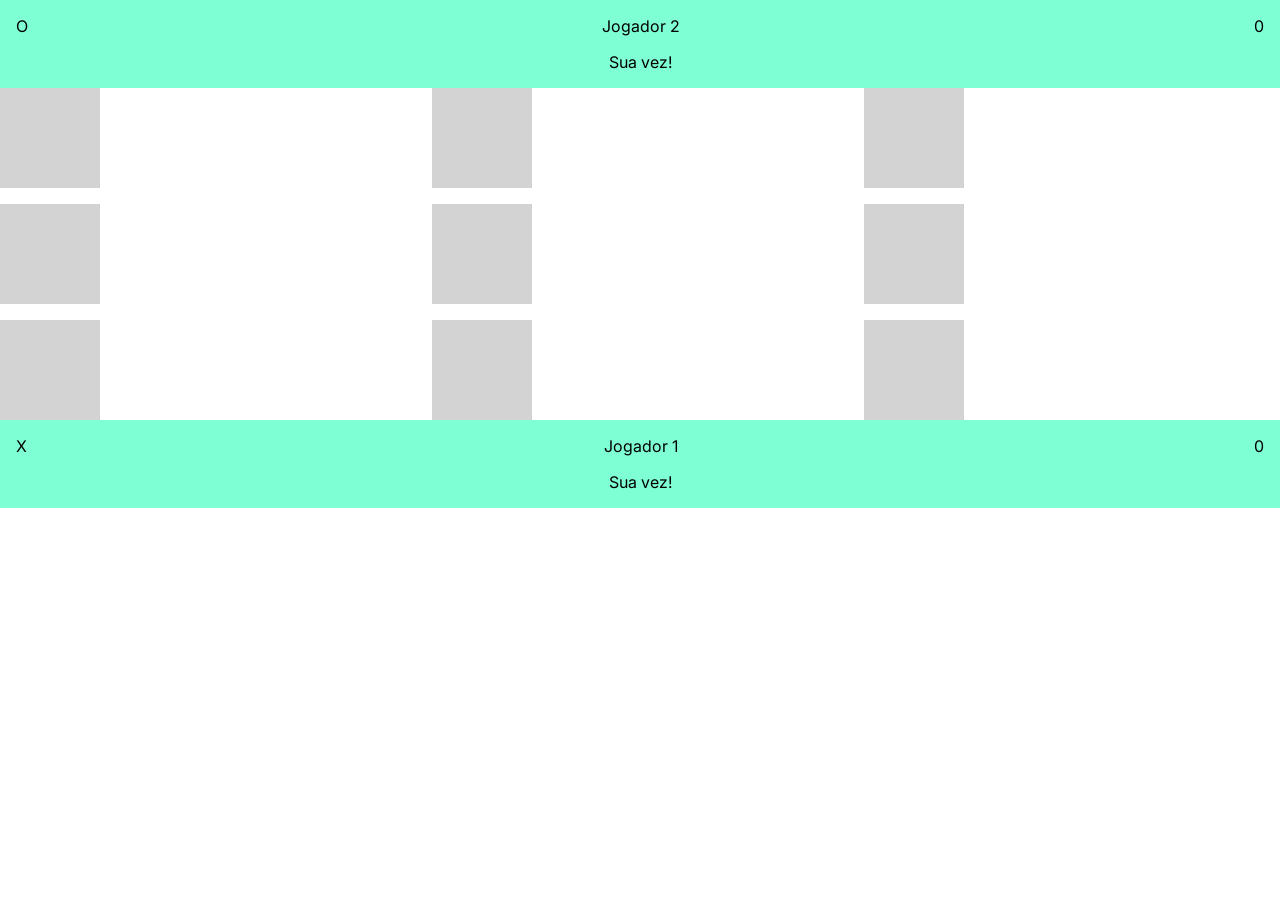
==== matches/two-players.html @ f22d514f "feat(match): adiciona prototipo da pagina da partida" ====
<!DOCTYPE html>
<html lang="pt-BR">
<head>
    <meta charset="UTF-8">
    <meta name="viewport" content="width=device-width, initial-scale=1.0">
    <title>Partida</title>
    <link rel="stylesheet" href="../styles/style.css">
    <link rel="stylesheet" href="../styles/two-match.css">
</head>
<body>
    <main>
        <section class="partida-dados-jogadores">
            <section class="partida-dados-pts">
                <div class="partida-dados-pts-simbolo">O</div>
                <div class="partida-dados-pts-jogador"><span id="dados-j2-nome">Jogador 2</span></div>
                <div class="partida-dados-pts-pontuacao"><span id="dados-j2-pts">0</span></div>
            </section>
            <section class="partida-vez">
                <p id="dados-j2-vez">Sua vez!</p>
            </section>
        </section>
        <section class="partida">
            <div id="a1" class="partida-area"></div>
            <div id="a2" class="partida-area"></div>
            <div id="a3" class="partida-area"></div>
            <div id="a4" class="partida-area"></div>
            <div id="a5" class="partida-area"></div>
            <div id="a6" class="partida-area"></div>
            <div id="a7" class="partida-area"></div>
            <div id="a8" class="partida-area"></div>
            <div id="a9" class="partida-area"></div>
        </section>
        <section class="partida-dados-jogadores">
            <section class="partida-dados-pts">
                <div class="partida-dados-pts-simbolo">X</div>
                <div class="partida-dados-pts-jogador"><span id="dados-j1-nome">Jogador 1</span></div>
                <div class="partida-dados-pts-pontuacao"><span id="dados-j1-pts">0</span></div>
            </section>
            <section class="partida-vez">
                <p id="dados-j1-vez">Sua vez!</p>
            </section>
        </section>
    </main>

    <script src="../scripts/match.js"></script>
</body>
</html>
---- styles/style.css ----
@import url('https://fonts.googleapis.com/css2?family=Inter:ital,opsz,wght@0,14..32,100..900;1,14..32,100..900&family=Peralta&display=swap');

* {
    padding: 0;
    margin: 0;
    box-sizing: border-box;
    font-family: 'Inter', Arial, Helvetica, sans-serif;
}

:root {

}

body {
    width: 100%;
    height: 100dvh;
}

main {
    display: flex;
    flex-flow: column;
    padding: 1em;
    gap: 1em;
}

.icone-jogo {
    display: grid;
    width: 100%;
    max-width: 400px;
    height: auto;
    aspect-ratio: 1/1;
}

.icone-jogo-linhas {
    grid-area: 1/1;
    display: flex;
    flex-flow: column;
    justify-content: space-evenly;
}

.icone-jogo-linhas > div {
    background-color: black;
    border-radius: 8px;
    width: 100%;
    height: 15px;
}

.icone-jogo-linhas:nth-child(2) {
    transform: rotate(90deg);
}

/* Menu */

.menu {
    display: grid;
    grid-template: auto auto auto / 1fr 1fr;
    gap: 1em;
    max-width: 400px;
}

.menu-opcao {
    display: flex;
    flex-flow: column;
    width: 100%;
    padding: 1em;
    background-color: bisque;
    border-radius: 16px;
}

a.botao {
    text-decoration: none;
    text-align: center;
}

button.botao {
    border: none;
    cursor: pointer;
}

a.botao:hover, button.botao:hover {
    background-color: rgb(223, 87, 87);
}

.menu-opcao:nth-child(1) {
    grid-area: 1 / 1 / span 1 / span 1;
}

.menu-opcao:nth-child(2) {
    grid-area: 1 / 2 / span 1 / -1;
}

.menu-opcao:nth-child(3) {
    grid-area: 2 / 1 / span 1 / -1;
}

.menu-opcao:nth-child(4) {
    grid-area: 3 / 1 / span 1 / span 1;
}

.menu-opcao:nth-child(5) {
    grid-area: 3 / 2 / span 1 / -1;
}

.modo-selecionado {
    background-color: brown;
    color: white;
}

.oculto {
    display: none;
}

/* Menu - Melhor de */

.menu-opcao-melhor-de {
    display: flex;
    justify-content: space-evenly;
}

/* Botão jogar */

.botao-jogar {
    padding: .5em;
}
---- styles/two-match.css ----
main {
    padding: initial;
    gap: initial;
}

.partida-dados-jogadores {
    display: flex;
    flex-flow: column;
    width: 100%;
    background-color: aquamarine;
    padding: 1em;
    gap: 1em;
}

.partida-dados-pts {
    display: grid;
    grid-template: auto / auto 1fr auto;
}

.partida-dados-pts-jogador {
    text-align: center;
}

.partida-vez {
    text-align: center;
}

/* Partida */

.partida {
    width: 100%;
    display: grid;
    gap: 1em;
    grid-template: 1fr 1fr 1fr / 1fr 1fr 1fr;
}

.partida-area {
    background-color: lightgrey;
    width: 100px;
    height: 100px;
}
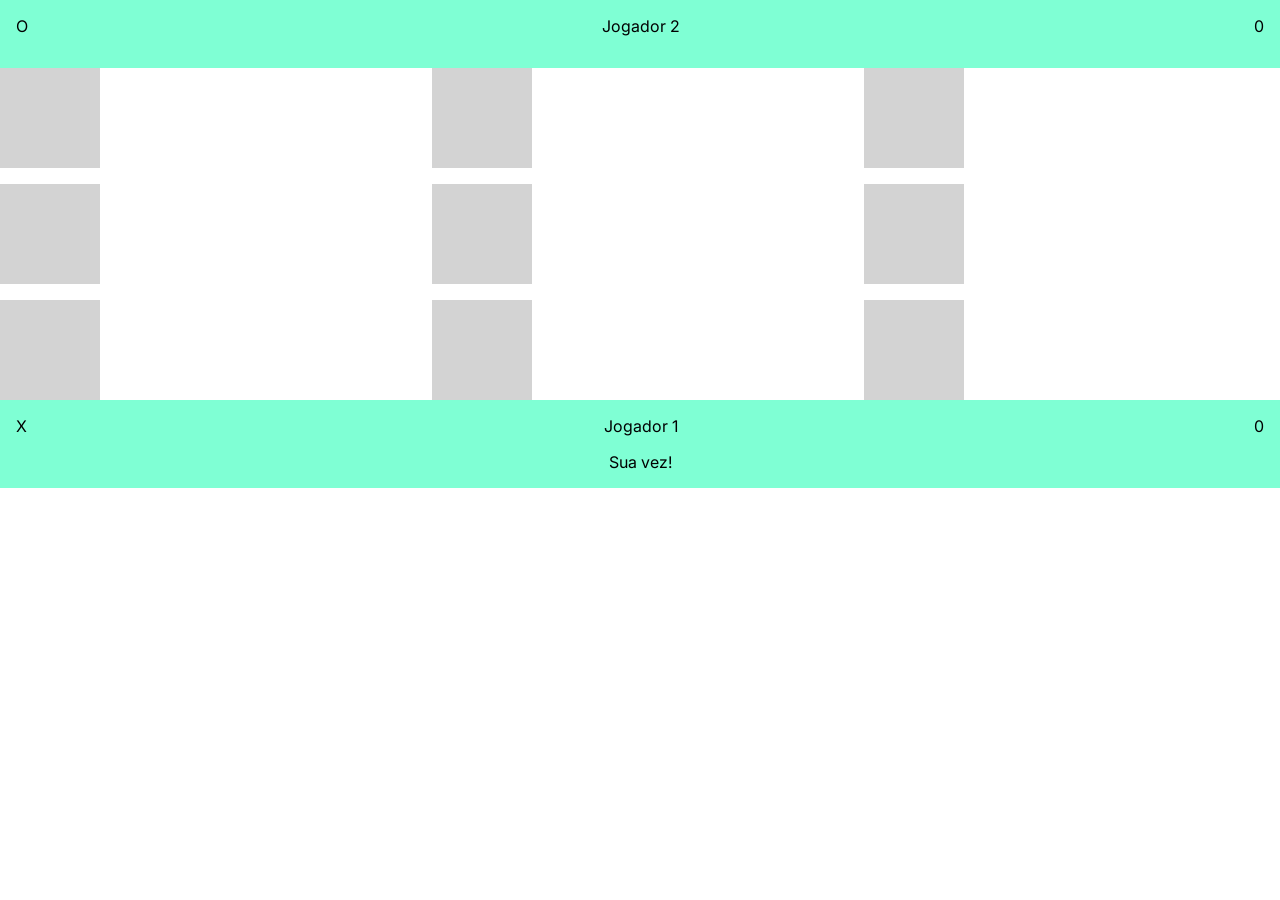
==== commit 59efb452: "feat(dados transferidos): adiciona transferência de dados entre páginas" ====
--- a/matches/two-players.html
+++ b/matches/two-players.html
@@ -16,7 +16,7 @@
                 <div class="partida-dados-pts-pontuacao"><span id="dados-j2-pts">0</span></div>
             </section>
             <section class="partida-vez">
-                <p id="dados-j2-vez">Sua vez!</p>
+                <p id="dados-j2-vez" class="oculto">Sua vez!</p>
             </section>
         </section>
         <section class="partida">
@@ -42,6 +42,6 @@
         </section>
     </main>
 
-    <script src="../scripts/match.js"></script>
+    <script src="../scripts/two-players.js"></script>
 </body>
 </html>
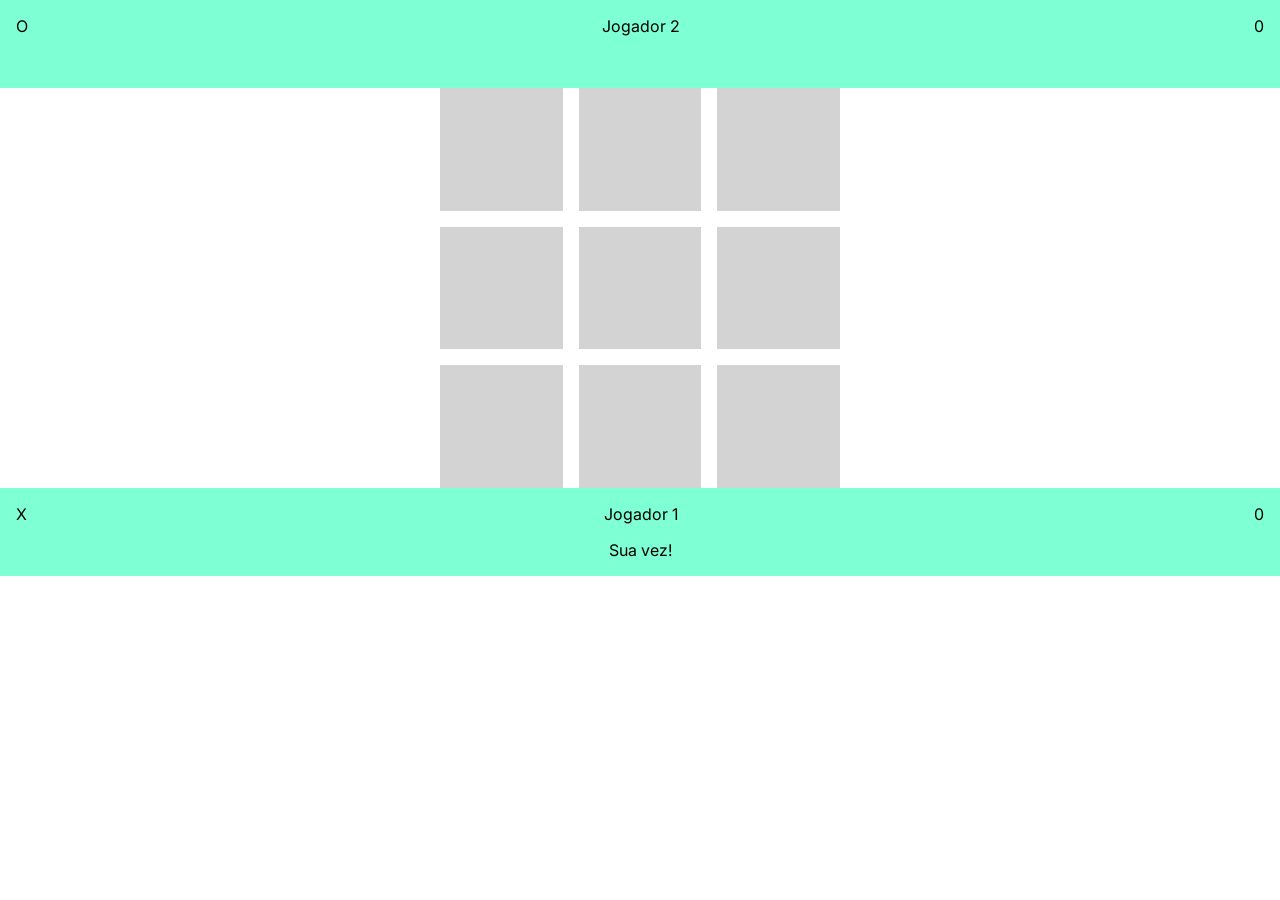
==== commit 419328c7: "feat(nova-rodada): adiciona reinício de rodada e verificação melhorDe" ====
--- a/matches/two-players.html
+++ b/matches/two-players.html
@@ -16,7 +16,7 @@
                 <div class="partida-dados-pts-pontuacao"><span id="dados-j2-pts">0</span></div>
             </section>
             <section class="partida-vez">
-                <p id="dados-j2-vez" class="oculto">Sua vez!</p>
+                <p id="dados-j2-vez" class="opacity-oculto">Sua vez!</p>
             </section>
         </section>
         <section class="partida">
--- a/styles/two-match.css
+++ b/styles/two-match.css
@@ -25,10 +25,18 @@
     text-align: center;
 }
 
+.opacity-oculto {
+    opacity: 0;
+}
+
 /* Partida */
 
 .partida {
     width: 100%;
+    max-width: 400px;
+    margin: 0 auto;
+    height: auto;
+    aspect-ratio: 1/1;
     display: grid;
     gap: 1em;
     grid-template: 1fr 1fr 1fr / 1fr 1fr 1fr;
@@ -36,6 +44,9 @@
 
 .partida-area {
     background-color: lightgrey;
-    width: 100px;
-    height: 100px;
+    display: flex;
+    justify-content: center;
+    align-items: center;
+    font-size: 4em;
+    cursor: pointer;
 }
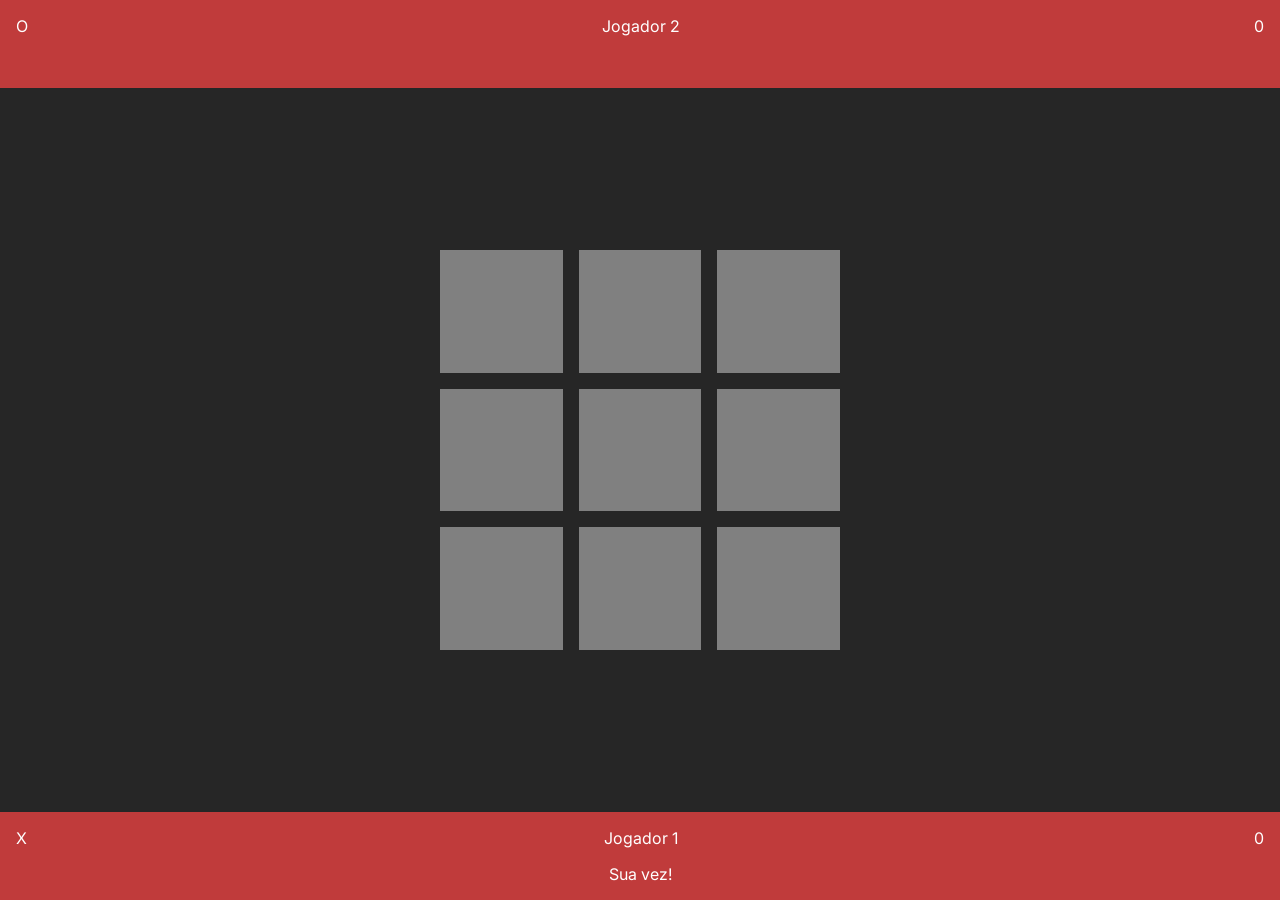
==== commit e549de9b: "feat(design): inicia alterações no design" ====
--- a/matches/two-players.html
+++ b/matches/two-players.html
@@ -9,7 +9,7 @@
 </head>
 <body>
     <main>
-        <section class="partida-dados-jogadores">
+        <section class="partida-dados-jogadores pdj-o">
             <section class="partida-dados-pts">
                 <div class="partida-dados-pts-simbolo">O</div>
                 <div class="partida-dados-pts-jogador"><span id="dados-j2-nome">Jogador 2</span></div>
@@ -30,7 +30,7 @@
             <div id="a8" class="partida-area"></div>
             <div id="a9" class="partida-area"></div>
         </section>
-        <section class="partida-dados-jogadores">
+        <section class="partida-dados-jogadores pdj-x">
             <section class="partida-dados-pts">
                 <div class="partida-dados-pts-simbolo">X</div>
                 <div class="partida-dados-pts-jogador"><span id="dados-j1-nome">Jogador 1</span></div>
--- a/styles/style.css
+++ b/styles/style.css
@@ -8,27 +8,42 @@
 }
 
 :root {
+    --cor-primaria: #c03b3b;
+    --cor-secundaria: #212020;
 
+    --fundo-pagina: #262626;
+    --fundo-blocos: #353535;
+
+    --texto-cor: #fff;
+    --texto-cor-alt: #000;
 }
 
 body {
     width: 100%;
     height: 100dvh;
+    background-color: var(--fundo-pagina);
+    color: var(--texto-cor);
+    display: flex;
+    justify-content: center;
 }
 
 main {
     display: flex;
     flex-flow: column;
+    align-items: center;
     padding: 1em;
     gap: 1em;
+    width: 100%;
+    max-width: 600px;
 }
+
+/* Ícone */
 
 .icone-jogo {
     display: grid;
-    width: 100%;
+    width: 350px;
+    height: 350px;
     max-width: 400px;
-    height: auto;
-    aspect-ratio: 1/1;
 }
 
 .icone-jogo-linhas {
@@ -38,15 +53,20 @@
     justify-content: space-evenly;
 }
 
-.icone-jogo-linhas > div {
-    background-color: black;
+.icone-linha {
+    background-color: var(--fundo-blocos);
     border-radius: 8px;
-    width: 100%;
+    width: 0px;
     height: 15px;
 }
 
 .icone-jogo-linhas:nth-child(2) {
-    transform: rotate(90deg);
+    transform: rotate(90deg) scaleY(-1);
+}
+
+.icone-jogo-linhas-animacao {
+    width: 100%;
+    transition: width .5s;
 }
 
 /* Menu */
@@ -55,30 +75,34 @@
     display: grid;
     grid-template: auto auto auto / 1fr 1fr;
     gap: 1em;
-    max-width: 400px;
+    width: 100%;
+    max-width: 600px;
 }
 
 .menu-opcao {
     display: flex;
     flex-flow: column;
-    width: 100%;
     padding: 1em;
-    background-color: bisque;
+    background-color: var(--fundo-blocos);
+    color: var(--texto-cor);
     border-radius: 16px;
 }
 
 a.botao {
     text-decoration: none;
     text-align: center;
+    color: var(--texto-corc);
+    transition: background-color .2s;
 }
 
 button.botao {
     border: none;
     cursor: pointer;
+    transition: background-color .2s;
 }
 
 a.botao:hover, button.botao:hover {
-    background-color: rgb(223, 87, 87);
+    background-color: #5d5d5d;
 }
 
 .menu-opcao:nth-child(1) {
@@ -107,7 +131,32 @@
 }
 
 .oculto {
-    display: none;
+    display: none !important;
+}
+
+/* Menu 2 jogadores */
+
+.opcoes-dois-jogadores {
+    display: flex;
+    flex-flow: column;
+    gap: .8em;
+}
+
+.menu-opcao-jogadores {
+    display: grid;
+    grid-template: auto auto / auto 1fr;
+    gap: .5em .3em;
+}
+
+.menu-opcao-jogadores label {
+    display: flex;
+    align-items: flex-end;
+}
+
+.menu-opcao-jogadores input {
+    padding: .3em;
+    border-radius: 10px;
+    border: none;
 }
 
 /* Menu - Melhor de */
--- a/styles/two-match.css
+++ b/styles/two-match.css
@@ -1,15 +1,29 @@
 main {
     padding: initial;
     gap: initial;
+    display: flex;
+    justify-content: center;
 }
 
 .partida-dados-jogadores {
     display: flex;
     flex-flow: column;
     width: 100%;
-    background-color: aquamarine;
+    background-color: var(--cor-primaria);
     padding: 1em;
     gap: 1em;
+    position: fixed;
+    z-index: 10;
+}
+
+.pdj-o {
+    top: 0;
+    left: 0;
+}
+
+.pdj-x {
+    bottom: 0;
+    left: 0;
 }
 
 .partida-dados-pts {
@@ -43,7 +57,7 @@
 }
 
 .partida-area {
-    background-color: lightgrey;
+    background-color: grey;
     display: flex;
     justify-content: center;
     align-items: center;
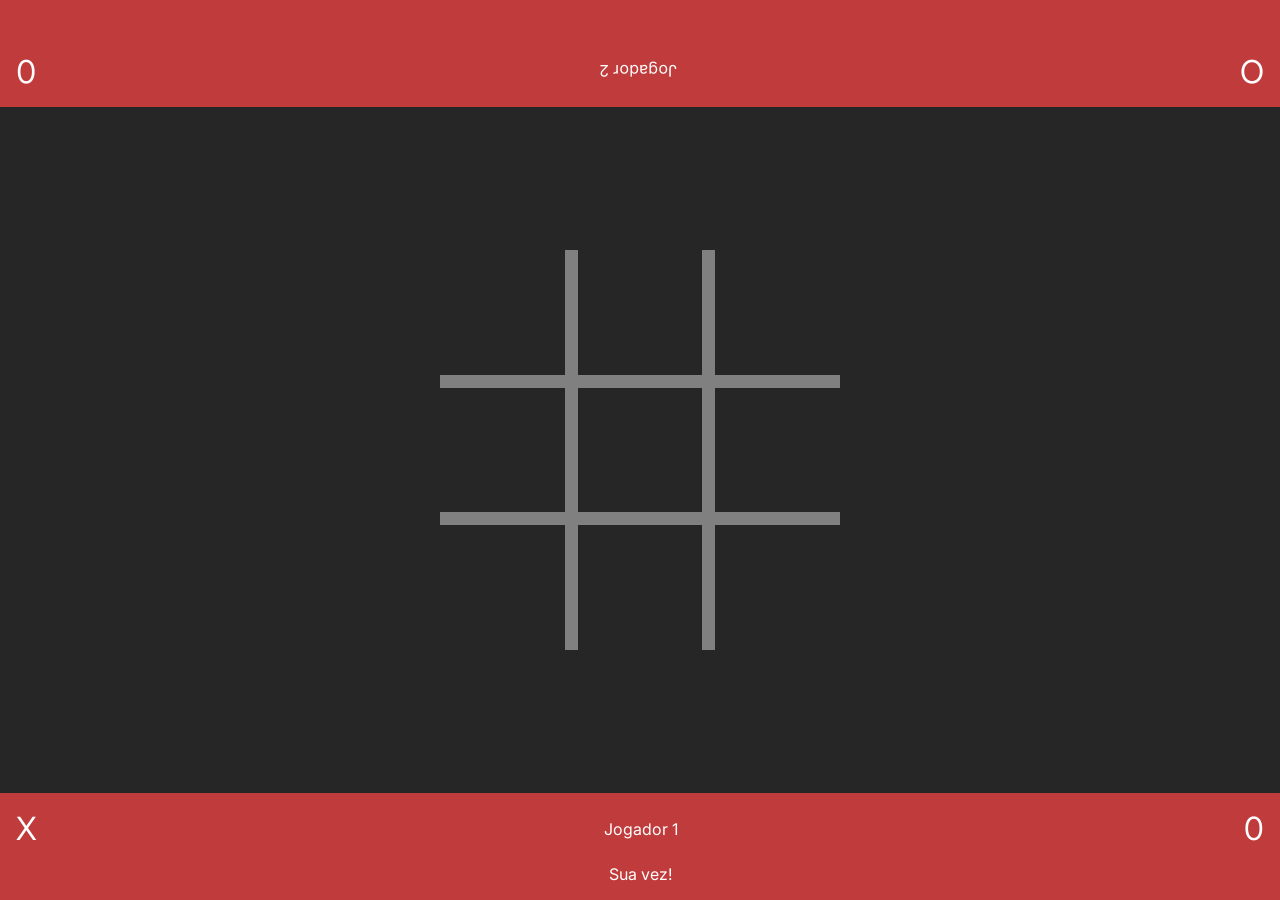
==== commit 195c2ced: "feat(modal-velha): adiciona pop-up ao terminar em velha" ====
--- a/matches/two-players.html
+++ b/matches/two-players.html
@@ -42,6 +42,13 @@
         </section>
     </main>
 
+    <div id="empate-fade" class="fade oculto">
+        <div id="empate-modal" class="modal">
+            <p>Deu velha!</p>
+            <button onclick="fecharModalVelha()">Nova rodada</button>
+        </div>
+    </div>
+
     <script src="../scripts/two-players.js"></script>
 </body>
 </html>
--- a/styles/style.css
+++ b/styles/style.css
@@ -25,6 +25,7 @@
     color: var(--texto-cor);
     display: flex;
     justify-content: center;
+    
 }
 
 main {
@@ -41,9 +42,10 @@
 
 .icone-jogo {
     display: grid;
-    width: 350px;
-    height: 350px;
-    max-width: 400px;
+    width: 100%;
+
+    max-width: 300px;
+    aspect-ratio: 1/1;
 }
 
 .icone-jogo-linhas {
@@ -58,6 +60,22 @@
     border-radius: 8px;
     width: 0px;
     height: 15px;
+}
+
+#icone-linha-1 {
+    background-color: #c03b3b;
+}
+
+#icone-linha-2 {
+    background-color: #932e2e;
+}
+
+#icone-linha-3 {
+    background-color: #c12323;
+}
+
+#icone-linha-4 {
+    background-color: #831414;
 }
 
 .icone-jogo-linhas:nth-child(2) {
--- a/styles/two-match.css
+++ b/styles/two-match.css
@@ -19,6 +19,7 @@
 .pdj-o {
     top: 0;
     left: 0;
+    transform: rotate(180deg);
 }
 
 .pdj-x {
@@ -31,8 +32,15 @@
     grid-template: auto / auto 1fr auto;
 }
 
+.partida-dados-pts-simbolo, .partida-dados-pts-pontuacao {
+    font-size: 2em;
+}
+
 .partida-dados-pts-jogador {
     text-align: center;
+    display: flex;
+    align-items: center;
+    justify-content: center;
 }
 
 .partida-vez {
@@ -46,21 +54,72 @@
 /* Partida */
 
 .partida {
-    width: 100%;
+    width: 90%;
     max-width: 400px;
     margin: 0 auto;
     height: auto;
     aspect-ratio: 1/1;
     display: grid;
-    gap: 1em;
+    gap: .8em;
     grid-template: 1fr 1fr 1fr / 1fr 1fr 1fr;
+    background-color: grey;
 }
 
 .partida-area {
-    background-color: grey;
+    background-color: var(--fundo-pagina);
     display: flex;
     justify-content: center;
     align-items: center;
     font-size: 4em;
     cursor: pointer;
+}
+
+/* Modais */
+
+.fade {
+    width: 100dvw;
+    height: 100dvh;
+    background-color: rgba(23, 23, 23, 0.5);
+    position: absolute;
+    top: 0;
+    left: 0;
+    z-index: 10;
+}
+
+.modal {
+    width: 90%;
+    max-width: 400px;
+    min-height: 70px;
+    display: flex;
+    flex-flow: column;
+    align-items: center;
+    gap: 1em;
+    position: absolute;
+    top: 50%;
+    left: 50%;
+    transform: translate(-50%, -50%);
+    background-color: var(--fundo-blocos);
+    padding: 1em;
+    border-radius: 16px;
+    z-index: 15;
+}
+
+.modal p {
+    font-size: 1.5em;
+    color: var(--texto-cor);
+}
+
+.modal button {
+    padding: .5em;
+    font-size: 1.2em;
+    border: 3px solid var(--cor-primaria);
+    border-radius: 16px;
+    background-color: transparent;
+    color: var(--cor-primaria);
+    cursor: pointer;
+    transition: opacity .3s ease;
+}
+
+.modal button:hover {
+    opacity: 0.8;
 }
